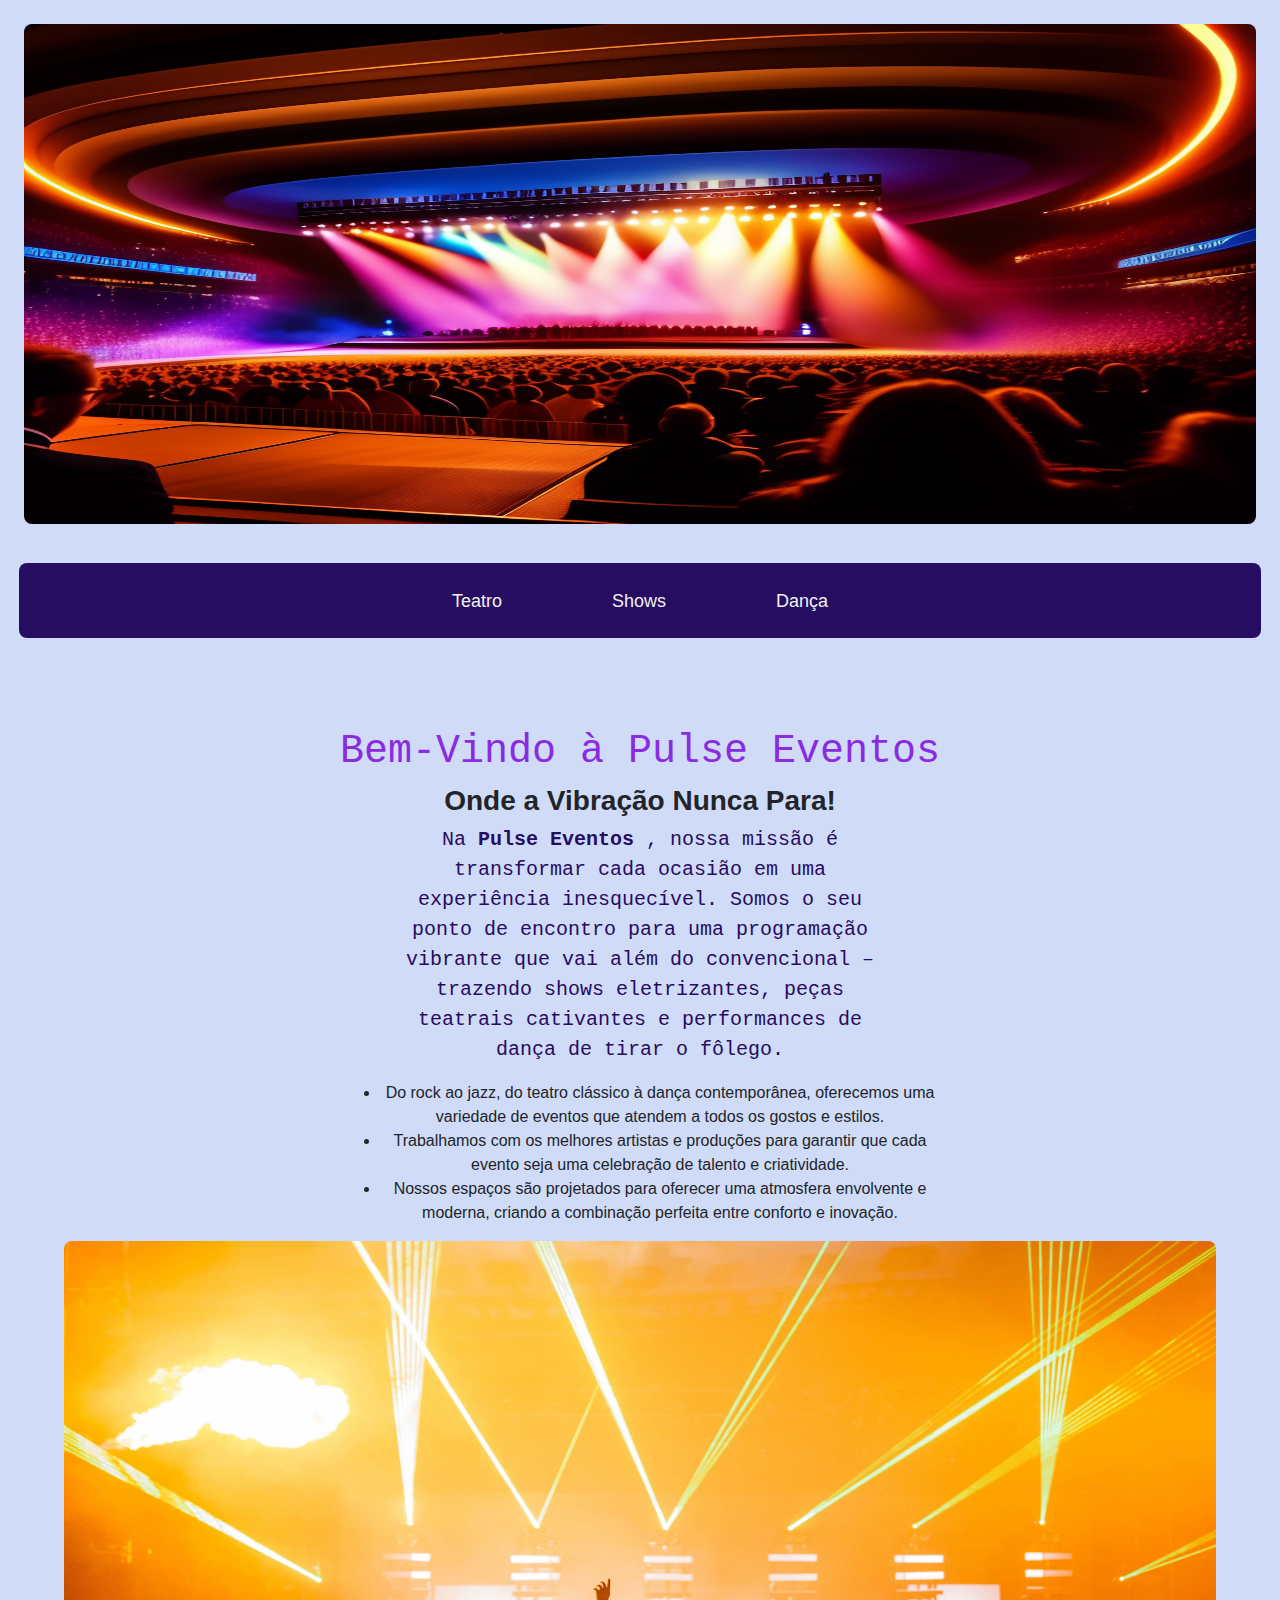
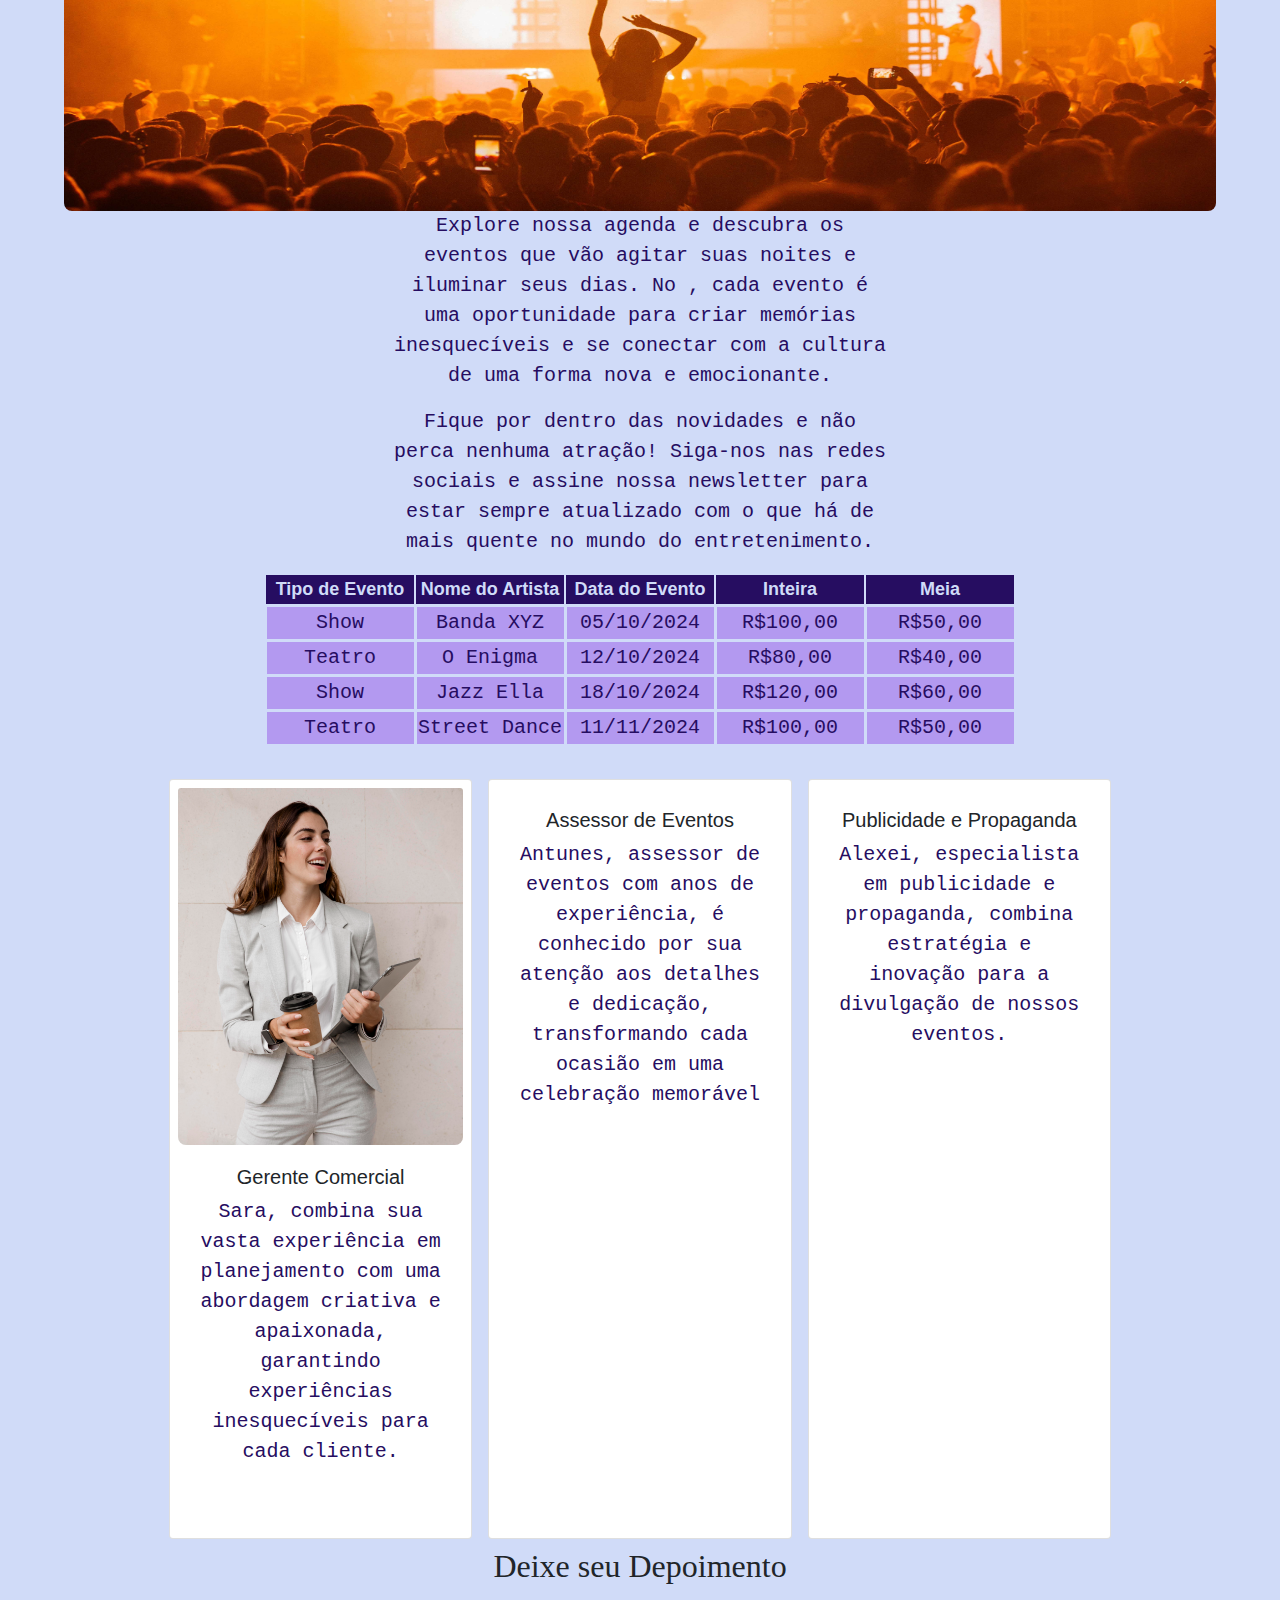
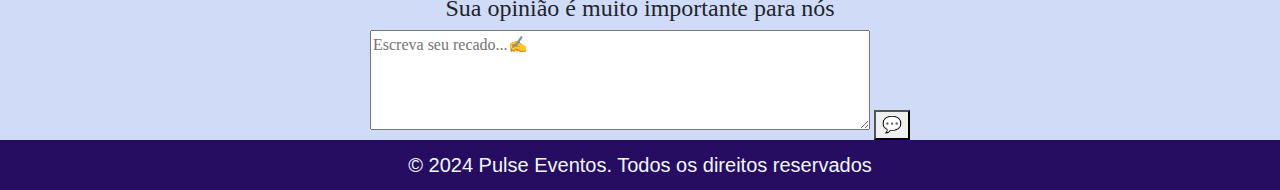
==== index.html @ 7c9b4dc9 "Add files via upload" ====
<!DOCTYPE html>
<html lang="pt-br">
<head>
    <meta charset="UTF-8">
    <meta name="viewport" content="width=device-width, initial-scale=1.0">
    <title>Home Page Pulse Eventos</title>
    <!-- Bootstrap CSS -->
<link rel="stylesheet" href="https://stackpath.bootstrapcdn.com/bootstrap/4.3.1/css/bootstrap.min.css">
   
<link rel="stylesheet" href="style.css"> <!--Link do css-->

<script src="index.js" type="text/JavaScript" defer></script>
    
<!--jQuery -->
<script src="https://code.jquery.com/jquery-3.3.1.slim.min.js"></script>
<!-- Bootstrap JS -->
<script src="https://stackpath.bootstrapcdn.com/bootstrap/4.3.1/js/bootstrap.bundle.min.js"></script>
</head>
<body>
    <div id="telaInicial" class="carousel slide" data-ride="carousel">
        <div class="carousel-inner">
            <div class="carousel-item active">
                <img class="d-block w-100" src="pulseShow.jpg" alt="Imagem 1 da casa de Shows" style="width: 100%; height: 500px;">
            </div>
            <div class="carousel-item">
                <img class="d-block w-100" src="pulseShow2.avif" alt="Imagem 2 da casa de Shows" style="width: 100%; height: 500px;">
            </div>
            <div class="carousel-item">
                <img class="d-block w-100" src="pulseShow3.jpg" alt="Imagem 3 da casa de Shows" style="width: 100%; height: 500px;">
            </div>
            <div class="carousel-item">
                <img class="d-block w-100" src="pulseShow4.jpg" alt="Imagem 4 da casa de Shows" style="width: 100%; height: 500px;">
            </div>
        </div>
    </div>
    <center>
        <menu>
        <a class="menu-itens" href="teatro.html">Teatro</a>
        <a class="menu-itens" href="musica.html">Shows</a>
        <a class="menu-itens" href="danca.html">Dança</a>
        </menu>
    </center>
    <center>
    <h1 id="titulo1" style="color: blueviolet;">Bem-Vindo à Pulse Eventos</h1>
    <h3><strong>Onde a Vibração Nunca Para!</strong></h3>
    <p style="width: 500px;"> Na <strong>Pulse Eventos</strong> , nossa missão é transformar cada ocasião em uma experiência inesquecível. Somos o seu ponto de encontro para uma programação vibrante que vai além do convencional – trazendo shows eletrizantes, peças teatrais cativantes e performances de dança de tirar o fôlego.</p>
    <ul style="width: 600px;">
        <li>Do rock ao jazz, do teatro clássico à dança contemporânea, oferecemos uma variedade de eventos que atendem a todos os gostos e estilos.</li>
        <li>Trabalhamos com os melhores artistas e produções para garantir que cada evento seja uma celebração de talento e criatividade.</li>
        <li>Nossos espaços são projetados para oferecer uma atmosfera envolvente e moderna, criando a combinação perfeita entre conforto e inovação.</li>
    </ul>
    <img src="casadeshow.jpg" alt="Imagem da casa de eventos" style="width: 90%; height: 570px;">
    <p style="width: 500px;">Explore nossa agenda e descubra os eventos que vão agitar suas noites e iluminar seus dias. No , cada evento é uma oportunidade para criar memórias inesquecíveis e se conectar com a cultura de uma forma nova e emocionante.</p>
    <p style="width: 500px;">Fique por dentro das novidades e não perca nenhuma atração! Siga-nos nas redes sociais e assine nossa newsletter para estar sempre atualizado com o que há de mais quente no mundo do entretenimento.</p>
    <!--Criando uma tabela de próx. eventos-->
    <table>
        <thead><!--Cabeçalho-->
            <tr><!--1ª linha-->
                <th>Tipo de Evento</th><!--1ªcol-->
                <th>Nome do Artista</th><!--2ªcol-->
                <th>Data do Evento</th><!--3ªcol-->
                <th>Inteira</th><!--4ªcol-->
                <th>Meia</th><!--5ªcol-->
            </tr>
        </thead>
        <tbody><!--Corpo da Tabela-->
            <tr><!--Linha 1-->
                <td>Show</td>
                <td>Banda XYZ</td>
                <td>05/10/2024</td>
                <td>R$100,00</td>
                <td>R$50,00</td>
            </tr>
            <tr><!--Linha 2-->
                <td>Teatro</td>
                <td>O Enigma</td>
                <td>12/10/2024</td>
                <td>R$80,00</td>
                <td>R$40,00</td>
            </tr>
            <tr><!--Linha 3-->
                <td>Show</td>
                <td>Jazz Ella</td>
                <td>18/10/2024</td>
                <td>R$120,00</td>
                <td>R$60,00</td>
            </tr>
            <tr><!--Linha 4-->
                <td>Teatro</td>
                <td>Street Dance</td>
                <td>11/11/2024</td>
                <td>R$100,00</td>
                <td>R$50,00</td>
            </tr>
        </tbody>
    </table>
    <br>
<div class="carrosselCard">
    <div class="card" style="width: 24%;">
        <img class="card-img-top" src="gerenteComercial.jpg" alt="">
        <div class="card-body">
        <h5>Gerente Comercial</h5>
        <p>Sara, combina sua vasta experiência em planejamento com uma abordagem criativa e apaixonada, garantindo experiências inesquecíveis para cada cliente.</p>
        </div>
    </div>
    <div class="card" style="width: 24%;">
        <img class="card-img-top" src="acessorEventos.jpg" alt="">
        <div class="card-body">
        <h5>Assessor de Eventos</h5>
        <p>Antunes, assessor de eventos com anos de experiência, é conhecido por sua atenção aos detalhes e dedicação, transformando cada ocasião em uma celebração memorável</p>
        </div>
    </div>
    <div class="card" style="width: 24%;">
        <img class="card-img-top" src="publicidadePropaganda.jpg" alt="">
        <div class="card-body">
        <h5>Publicidade e Propaganda</h5>
        <p>Alexei, especialista em publicidade e propaganda, combina estratégia e inovação para a divulgação de nossos eventos.</p>
        </div>
    </div>
</div>
    <section>
        <h2>Deixe seu Depoimento</h2>
        <h4>Sua opinião é muito importante para nós</h4>
        <textarea style="width: 500px; height: 100px;" placeholder="Escreva seu recado...✍️"></textarea>
        <button>💬</button>
    </section>
    </center>
    <footer>
        <h5>&copy; 2024 Pulse Eventos. Todos os direitos reservados</h5>
      </footer>
</body>
</html>
---- style.css ----
body{
    background-color: #d0dbf8;
}
div{
    border-radius: 8px;
    padding: 8px;
}
#telaInicial{
    margin-bottom: 0;
}
.fixed{
    position: fixed;
    top: 0px;
    left: 0;
    right: 0;
    box-shadow: 0 4px 6px rgba(0, 0, 0, 0.1);
}
menu{
    background-color: #260D61;
    padding: 10px;
    text-align: center;
    display: flex;
    justify-content: center;
    gap: 60px;
    height: 75px;
    width: 97%;
    position: relative;
    z-index: 1000;
    border-radius: 8px;
    margin: 15px;
}
.menu-itens{
    color: #f1f1f1;
    text-decoration: none;
    padding: 15px 25px;
    font-size: 18px;
    display: inline-block;
}
.menu-itens:hover{
    background-color: #d0dbf8;
    color: #260D61;
    width: 220px;
    padding: 15px 25px;
    border-radius: 8px;
    text-decoration: none;
}
#titulo1{
    margin-top: 7%;
}
.caixa1{
    padding: 15px;
    background-color: #abbff5;
    margin: 30px;
    display: flex;
    align-items: center;
    justify-content: center;
    gap: 1rem;
}
.carrosselCard{
    display: flex;
    justify-content: center;
    align-items: center;
    gap: 1rem;
}
h1{
    font-family: Cambria, 'Courier New', Courier, monospace;
    color: #260D61;
    font-size: 40px;
}
h6{
    font-family: Cambria, 'Courier New', Courier, monospace;
    color: #35157e;
    font-size: 22px;
}
p,td{
    font-family: Cambria, 'Courier New', Courier, monospace;
    color: #260d61;
    font-size: 20px;
}
tr{
    font-size: 18px;
    gap: 1rem;
}
img,video{
    border-radius: 8px;
}
.card{
    height: 760px;
}
footer{
    background-color: #260D61;
    height: 50px;
    color: aliceblue;
    justify-items: center;
    padding-top: 1%;
    margin-bottom: 0%;
}
section{
    /*Estilizando a fonte do texto que está dentro da section*/
    font-family: Cambria, Cochin, Georgia, Times, 'Times New Roman', serif;
}
/*O design abaixo refere-se à estilização da tabela, porém devido as estilizações de seus elementos thead e tbody ela acabou ficando obsoleta, não aparece na página(neste caso em específico)*/
table{
    border: 1px solid;/*Cria uma borda de 1px de altura e dashed é a borda do tipo pontilhada(neste caso, solid é a borda normal)*/
    border-color: #260D61;/*Aplica cor à borda*/
}
thead{/*Estilização do cabeçalho- 1ª linha da tabela*/
    background-color: #260D61;
    color: #d0dbf8;/*Cor do texto*/
    height: 15px;/*Altura da 1ª linha*/
}
th{/*Estiliza cada célula do cabeçalho*/
    width: 150px;/*Largura da célula*/
    text-align: center;/*Alinha os textos*/
    border: 2px solid;/*Define a borda(aqui, largura do traço e depois estilo)*/
    border-color: #d0dbf8;/*Define a cor da borda*/
}
tbody{/*Estiliza o corpo da tabela- todas as linhas exceto a primeira*/
    background-color: #b399f0;/*Cor de fundo*/
}
td{/*Estiliza cada célula do corpo da tabela*/
    text-align: center;
    border: #d0dbf8 solid;
}
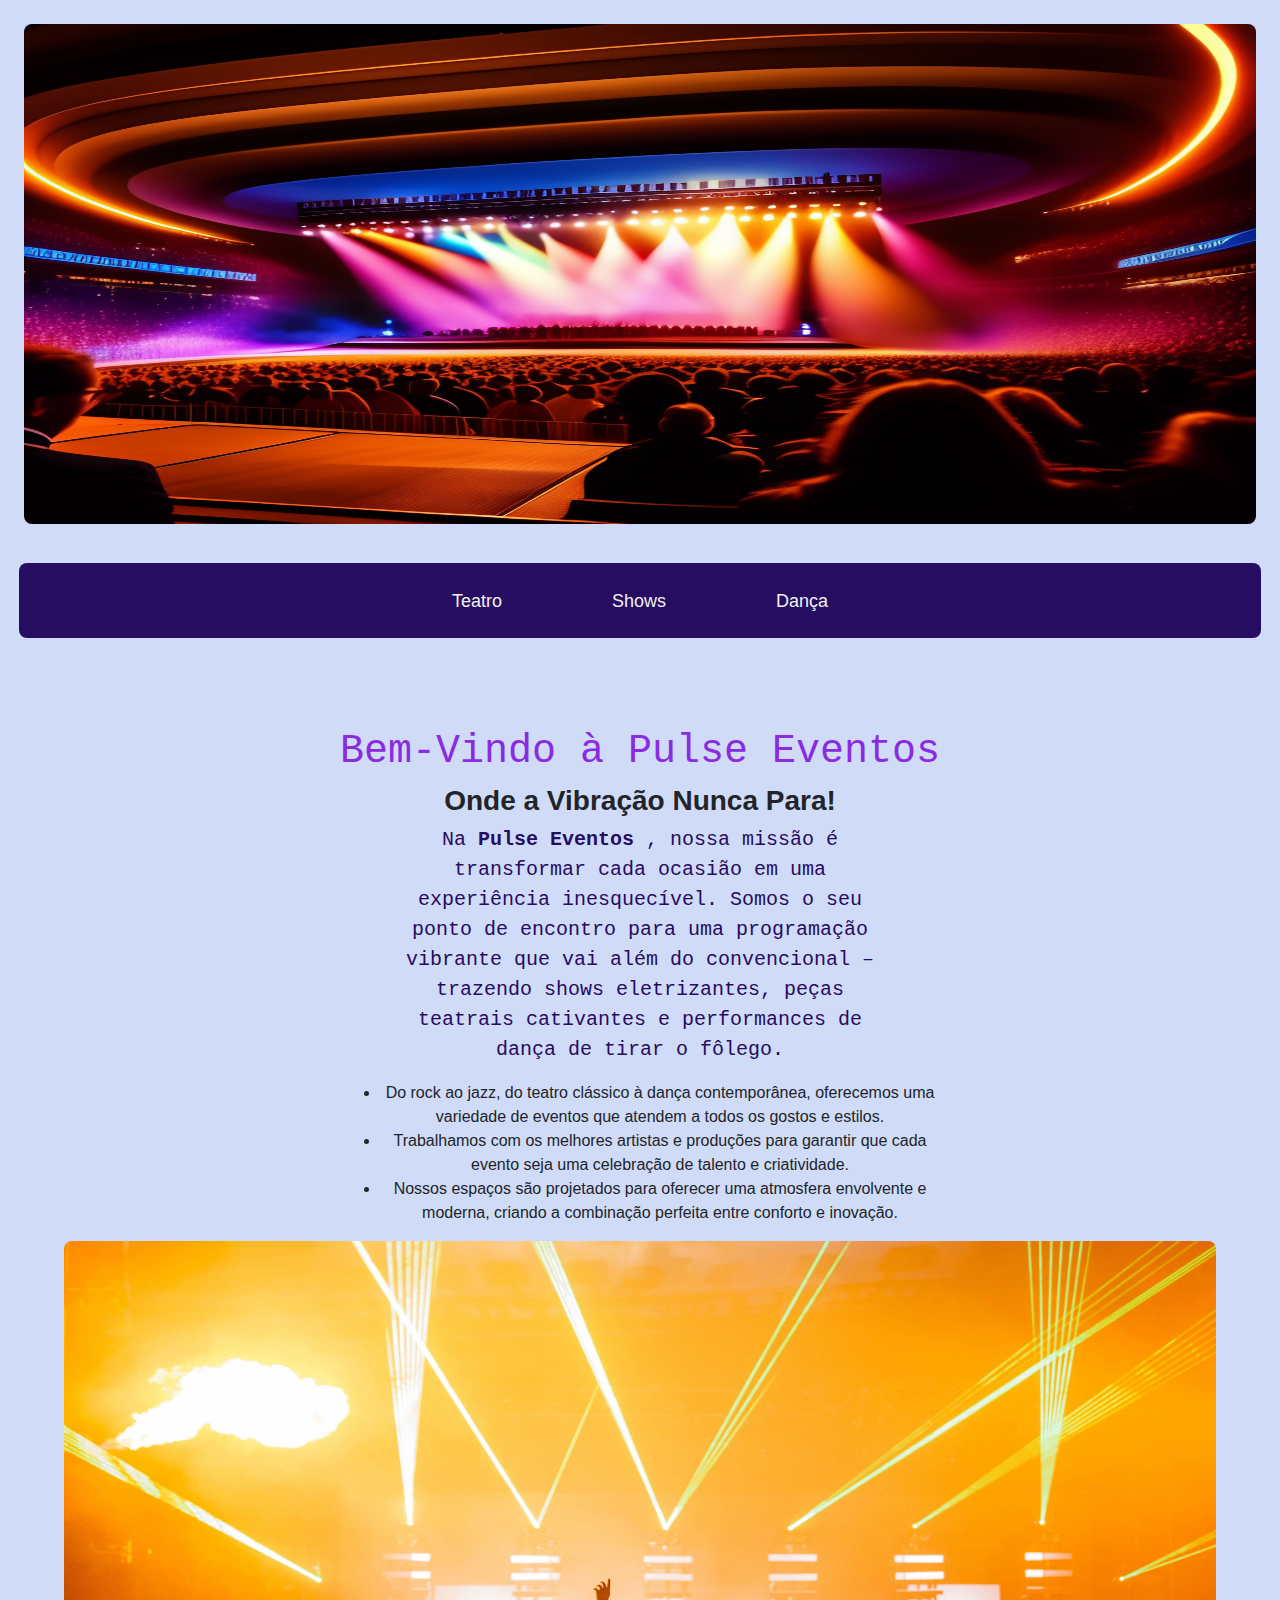
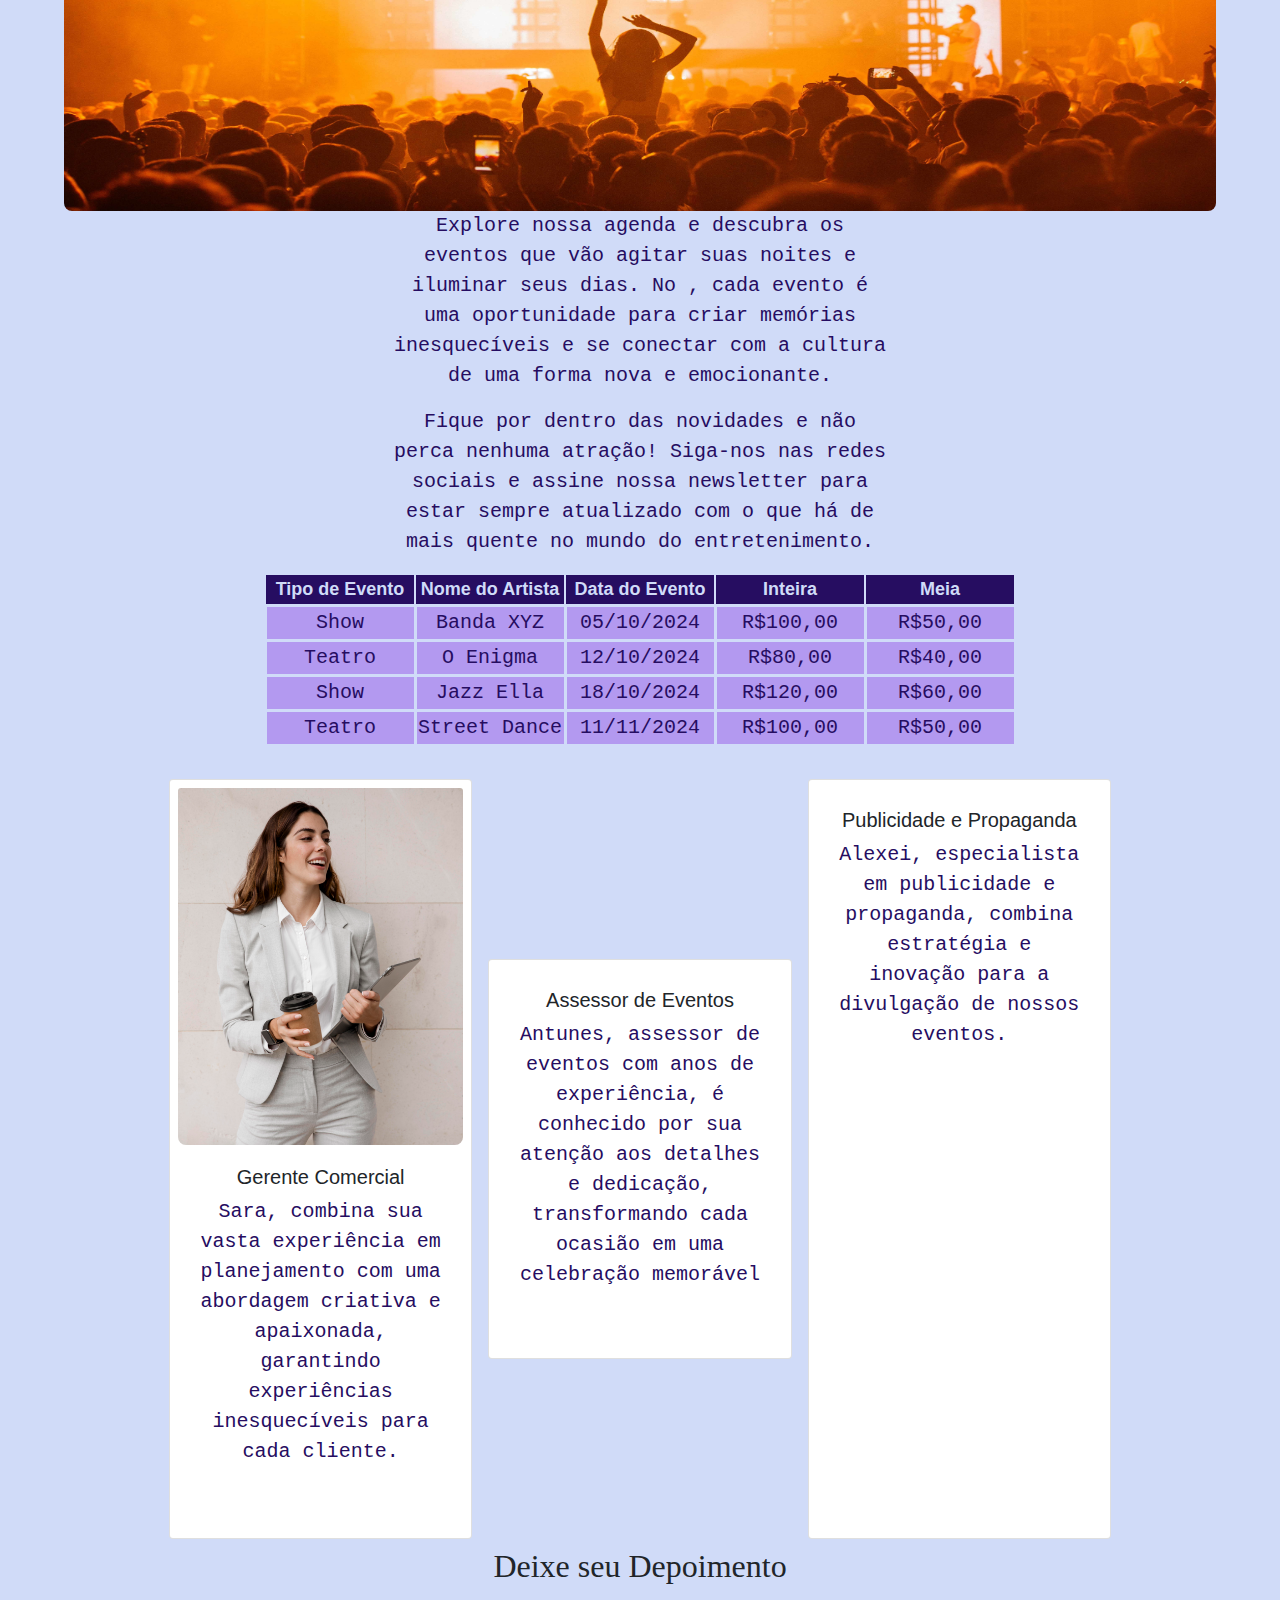
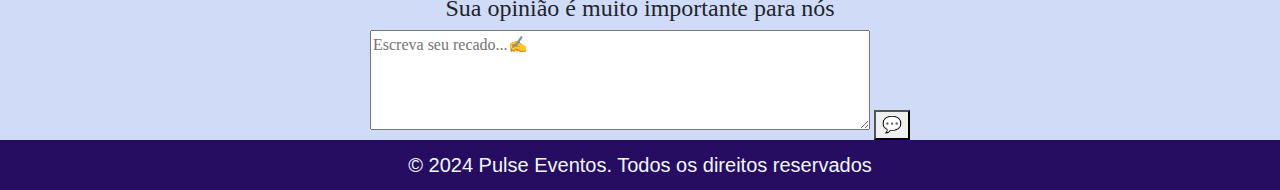
==== commit eb59fb7e: "Update index.html" ====
--- a/index.html
+++ b/index.html
@@ -103,7 +103,7 @@
         <p>Sara, combina sua vasta experiência em planejamento com uma abordagem criativa e apaixonada, garantindo experiências inesquecíveis para cada cliente.</p>
         </div>
     </div>
-    <div class="card" style="width: 24%;">
+    <div class="card" style="width: 24%; height:400px;">
         <img class="card-img-top" src="acessorEventos.jpg" alt="">
         <div class="card-body">
         <h5>Assessor de Eventos</h5>
@@ -129,4 +129,4 @@
         <h5>&copy; 2024 Pulse Eventos. Todos os direitos reservados</h5>
       </footer>
 </body>
-</html>+</html>
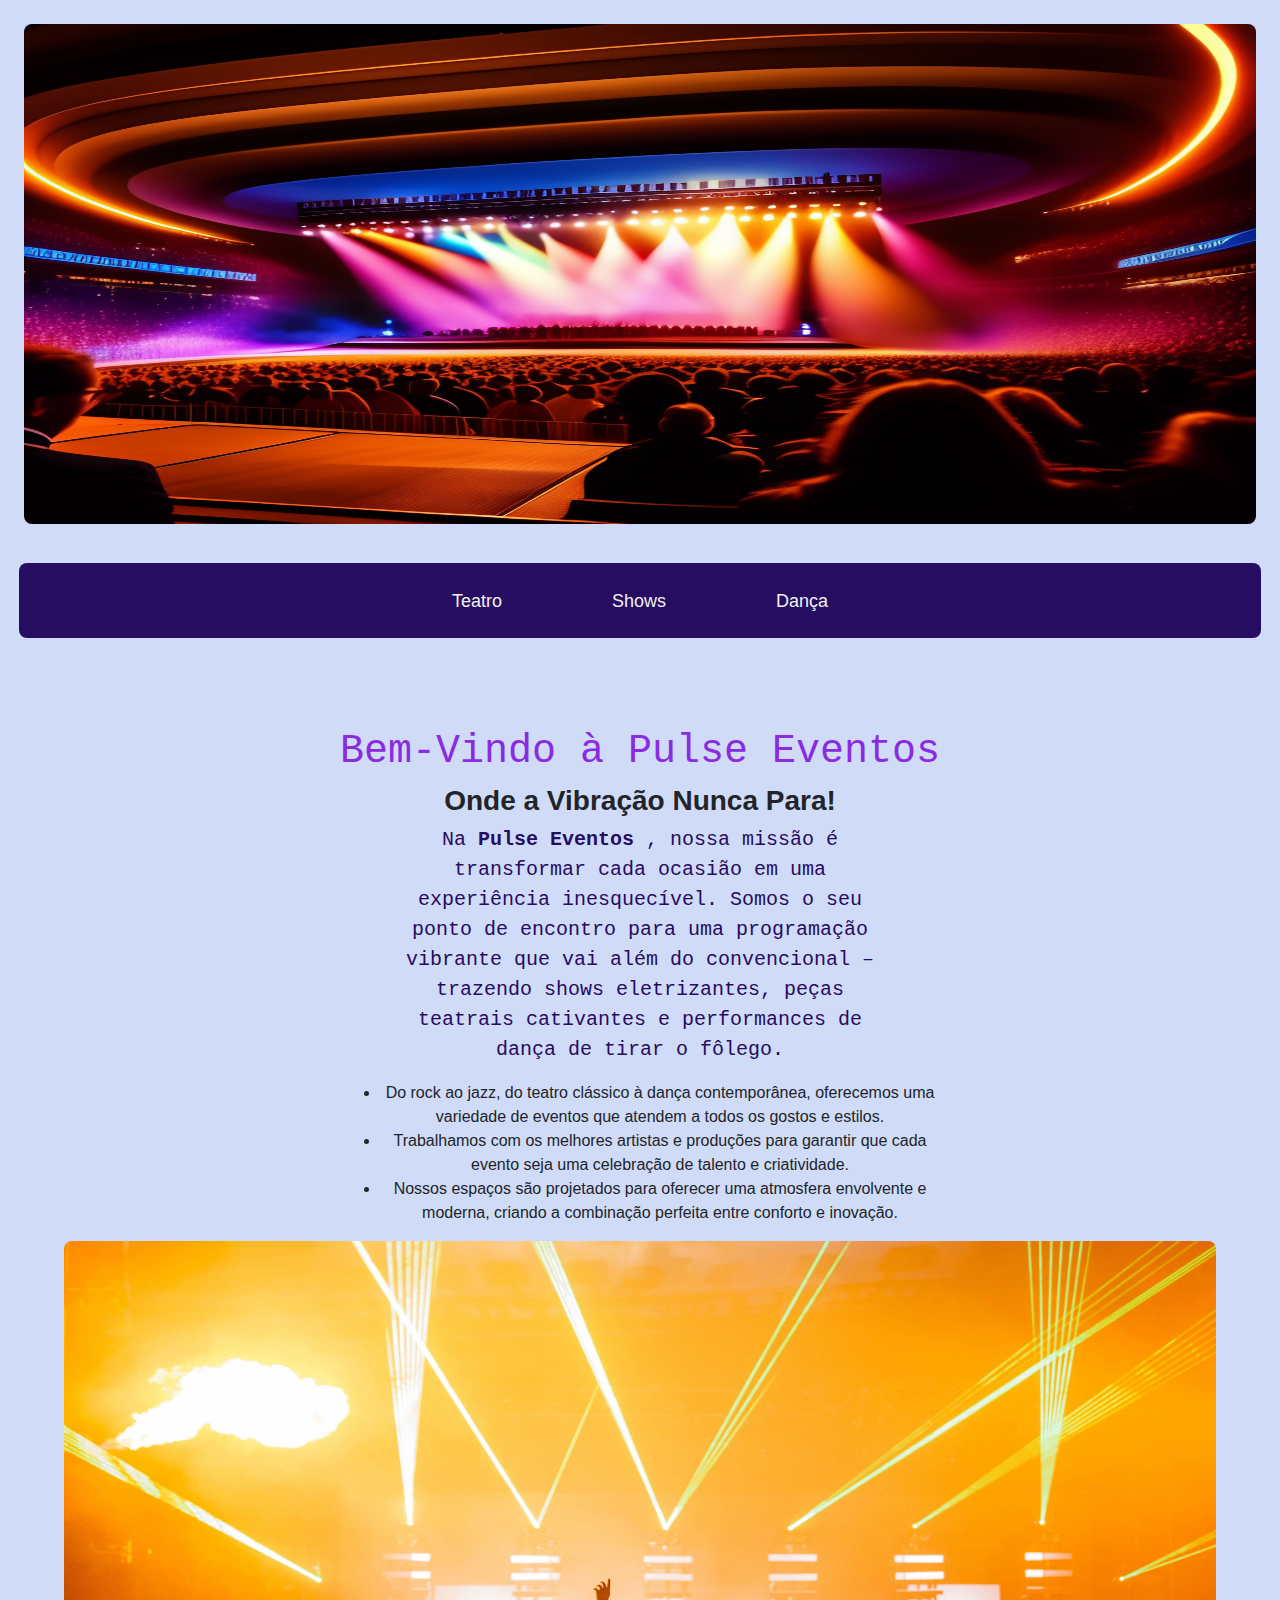
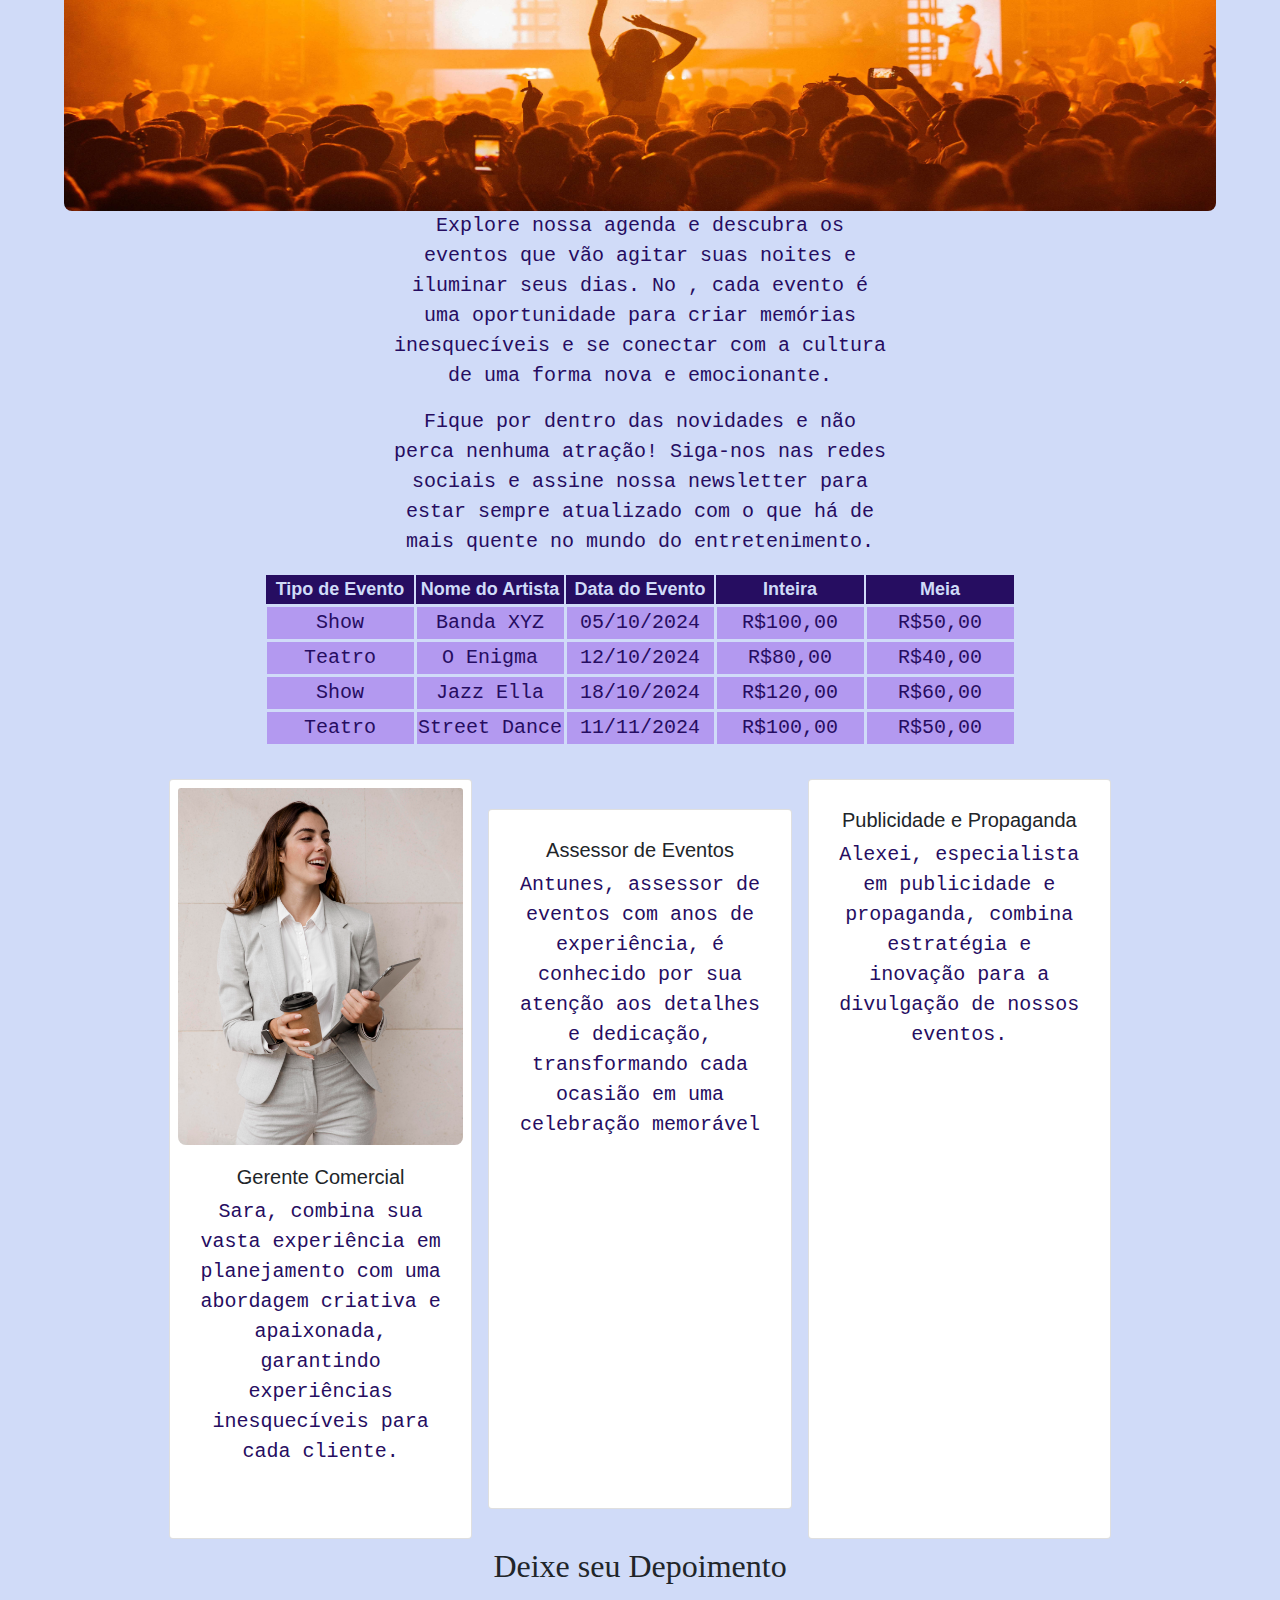
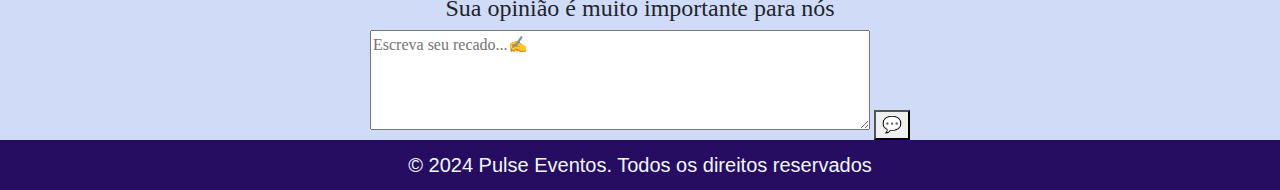
==== commit 42ae6502: "Update index.html" ====
--- a/index.html
+++ b/index.html
@@ -103,7 +103,7 @@
         <p>Sara, combina sua vasta experiência em planejamento com uma abordagem criativa e apaixonada, garantindo experiências inesquecíveis para cada cliente.</p>
         </div>
     </div>
-    <div class="card" style="width: 24%; height:400px;">
+    <div class="card" style="width: 24%; height:700px;">
         <img class="card-img-top" src="acessorEventos.jpg" alt="">
         <div class="card-body">
         <h5>Assessor de Eventos</h5>
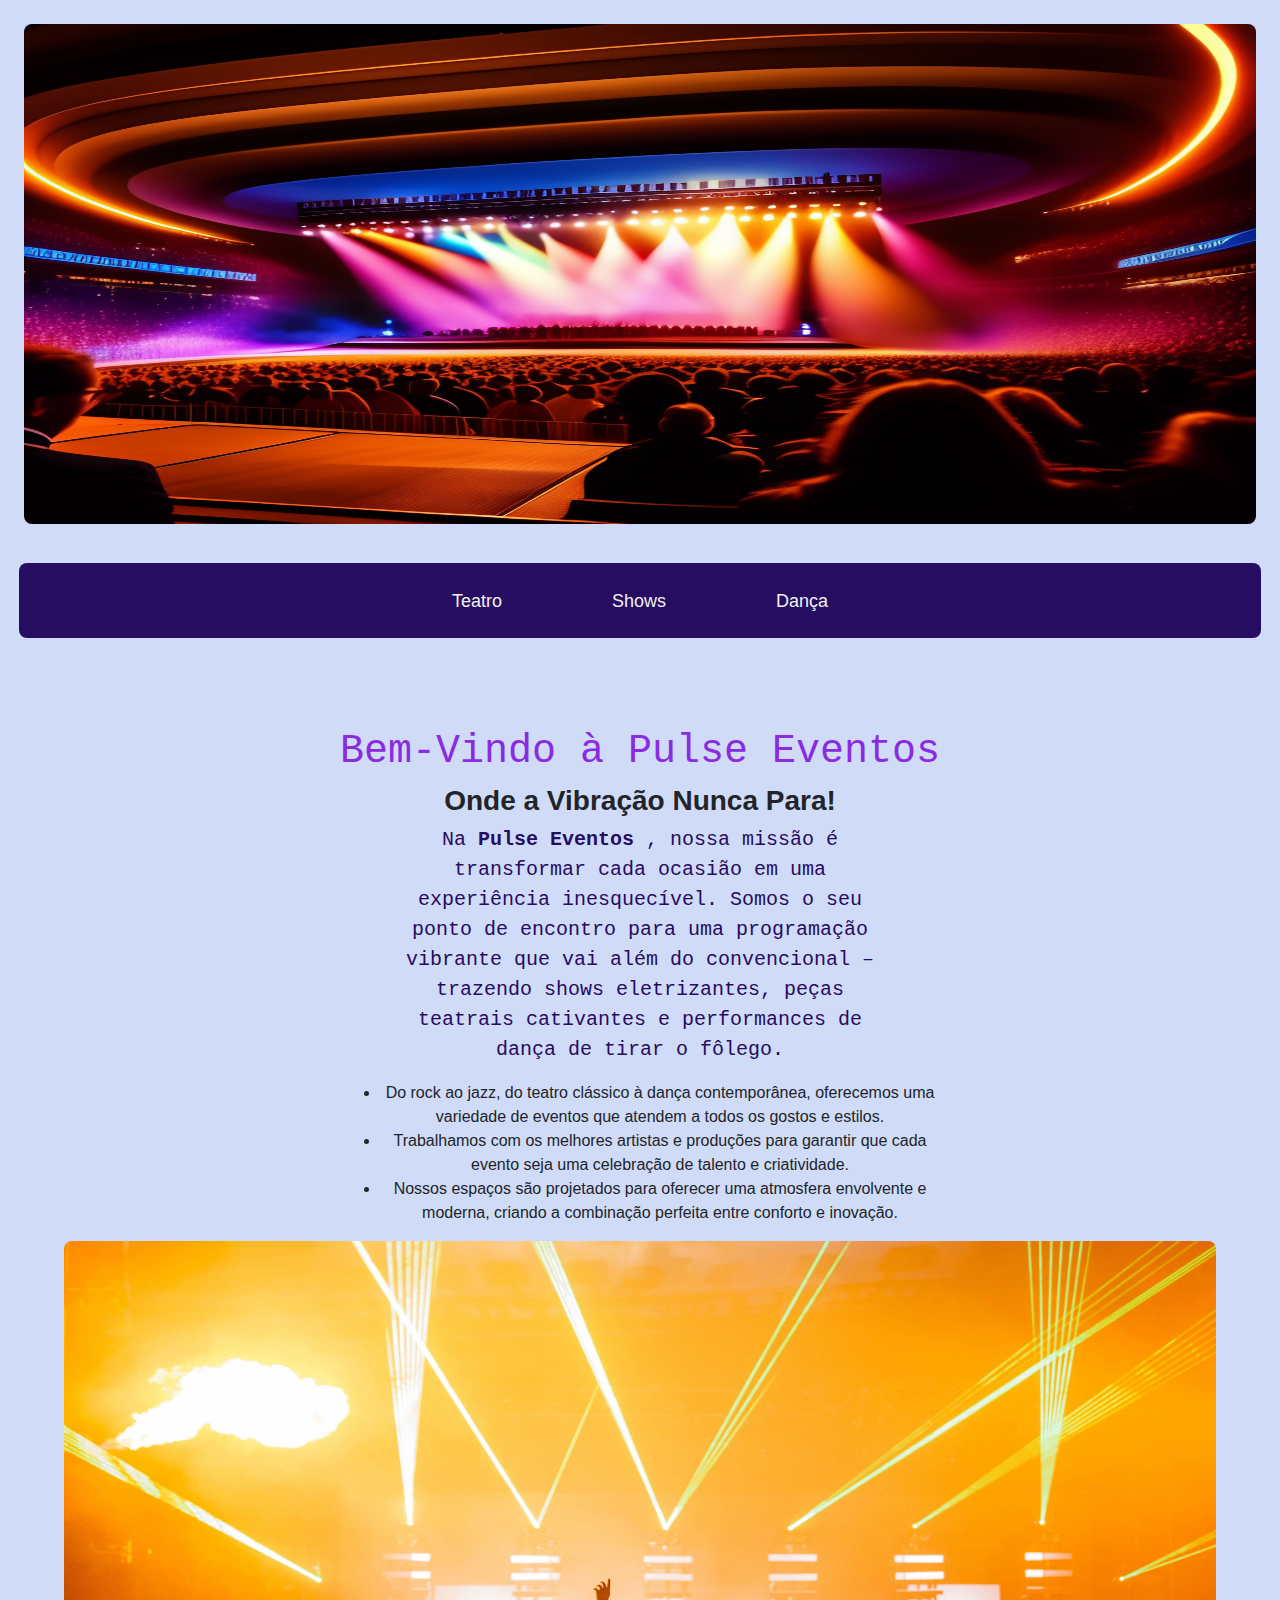
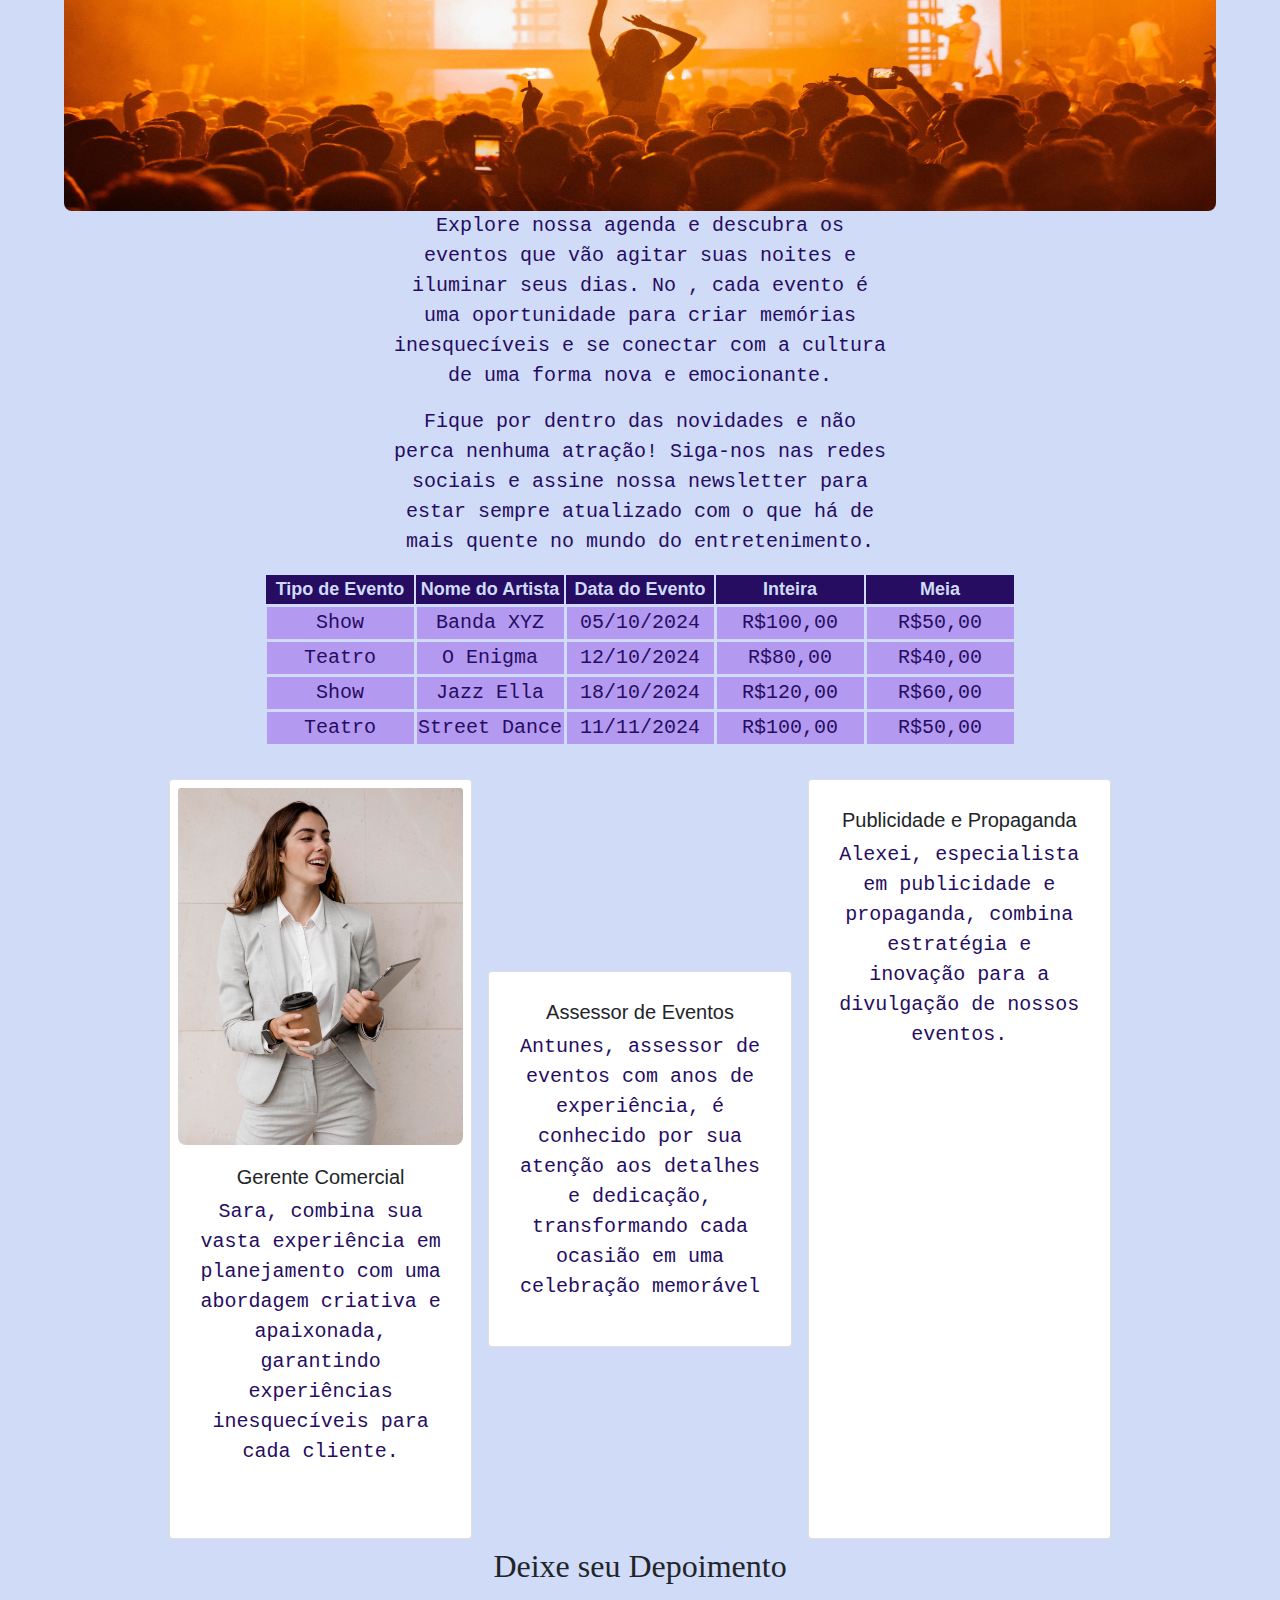
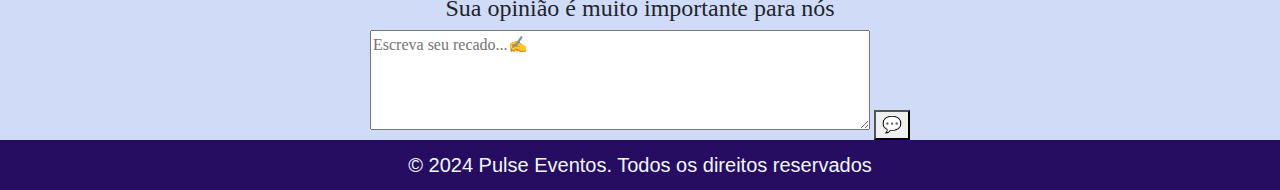
==== commit 8901d197: "Update index.html" ====
--- a/index.html
+++ b/index.html
@@ -103,7 +103,7 @@
         <p>Sara, combina sua vasta experiência em planejamento com uma abordagem criativa e apaixonada, garantindo experiências inesquecíveis para cada cliente.</p>
         </div>
     </div>
-    <div class="card" style="width: 24%; height:700px;">
+    <div class="card" style="width: 24%; height:80%;">
         <img class="card-img-top" src="acessorEventos.jpg" alt="">
         <div class="card-body">
         <h5>Assessor de Eventos</h5>
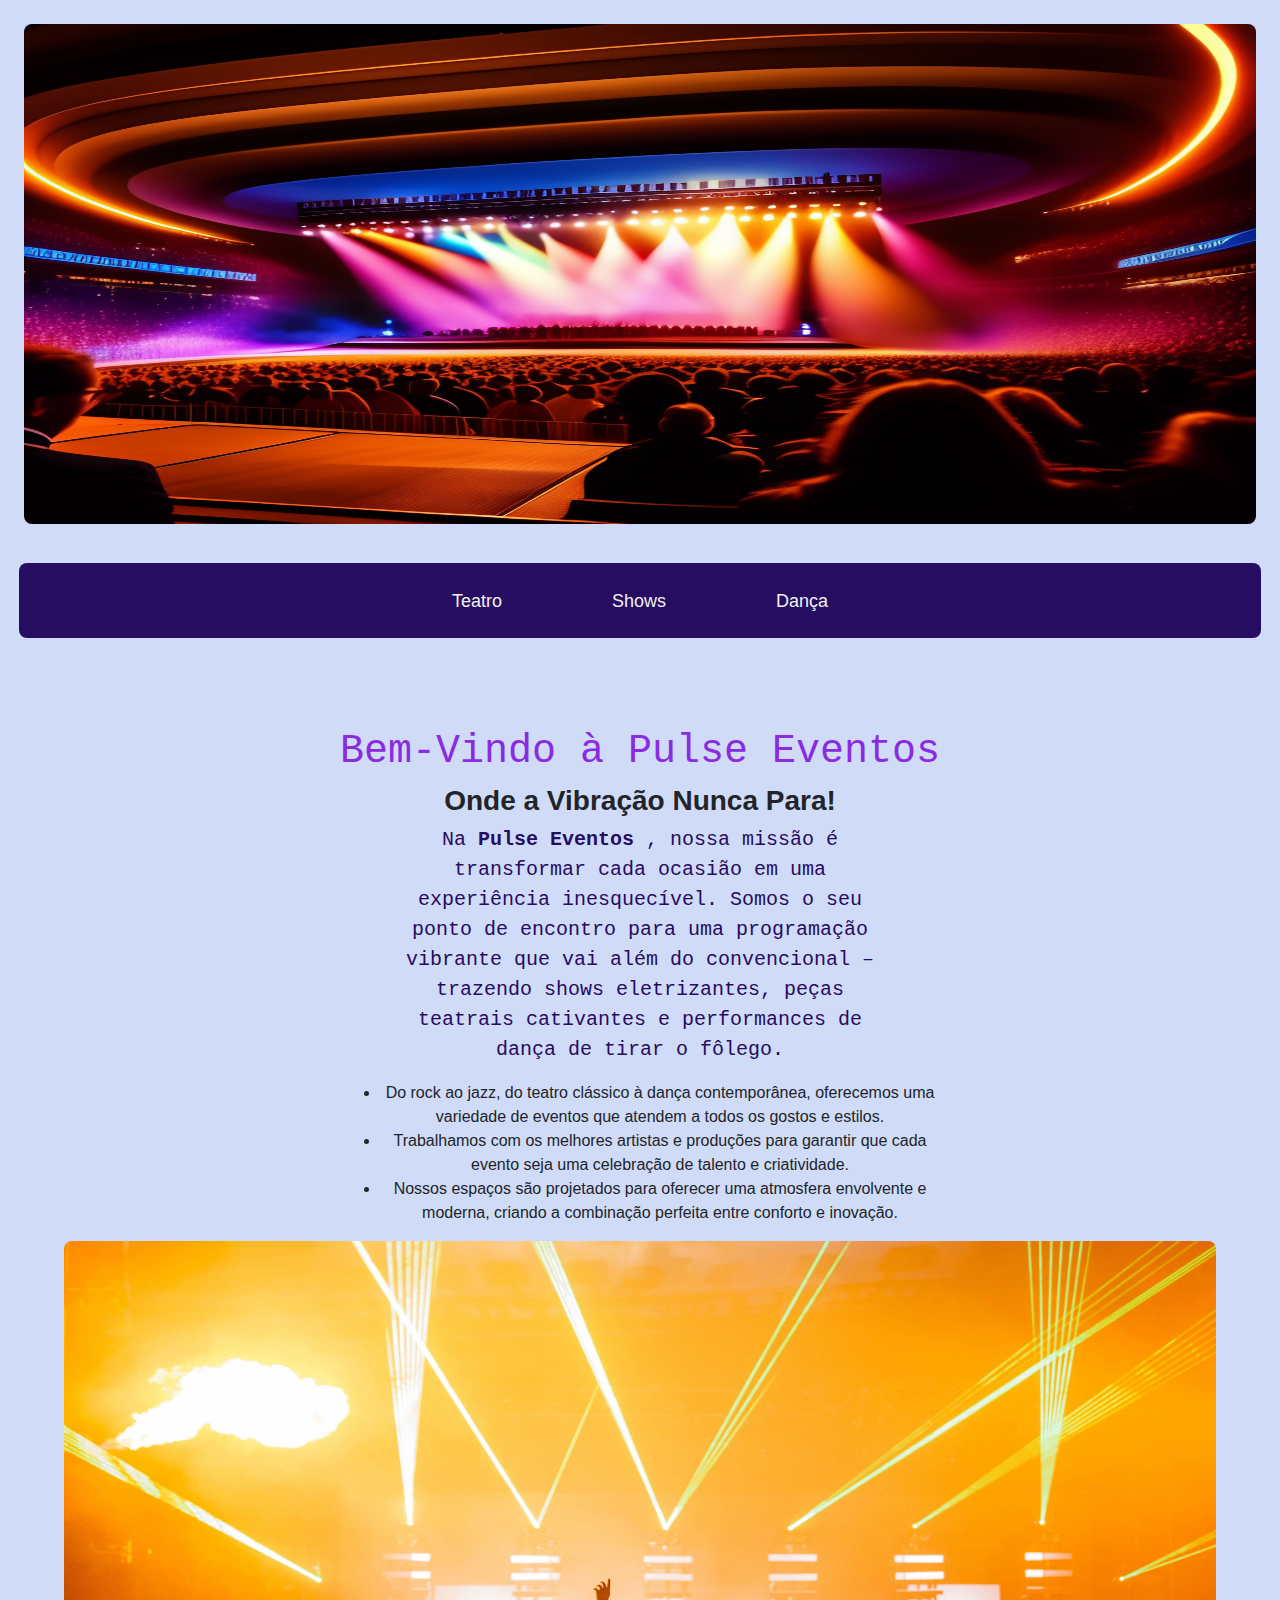
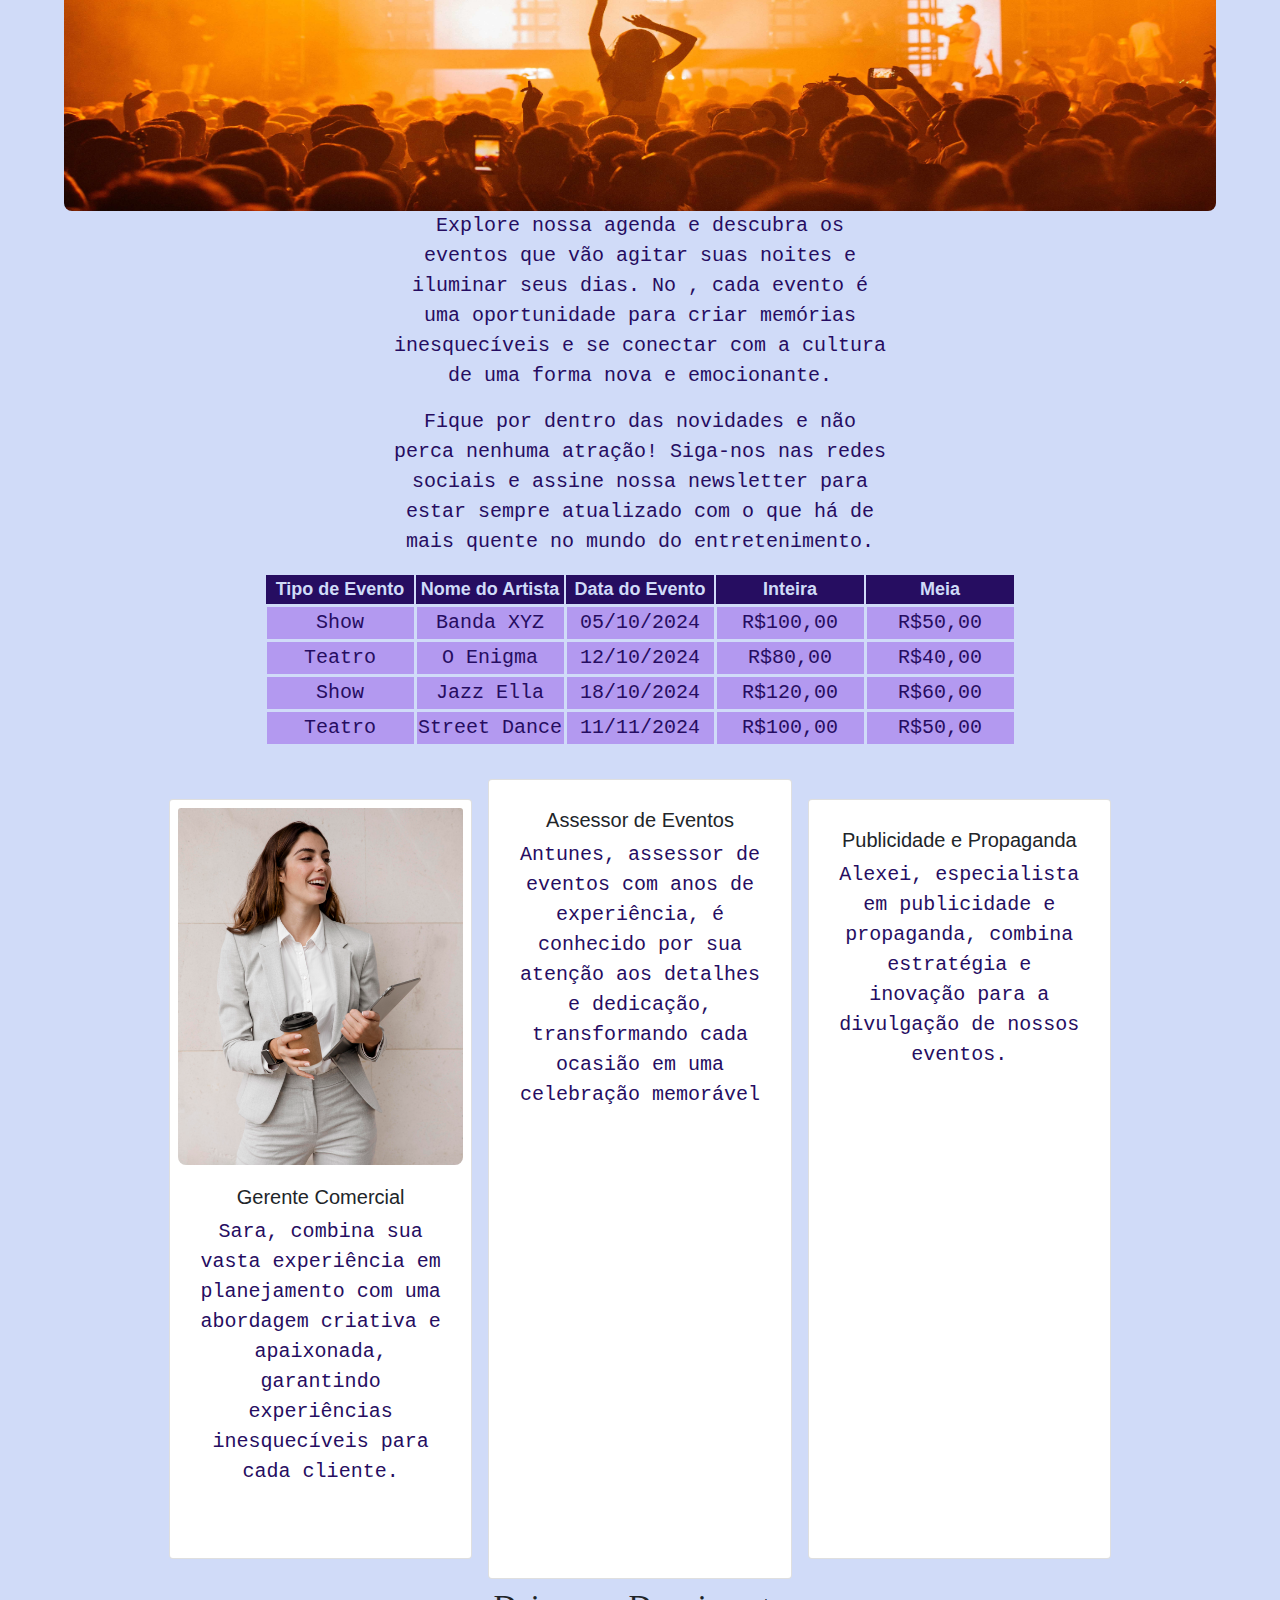
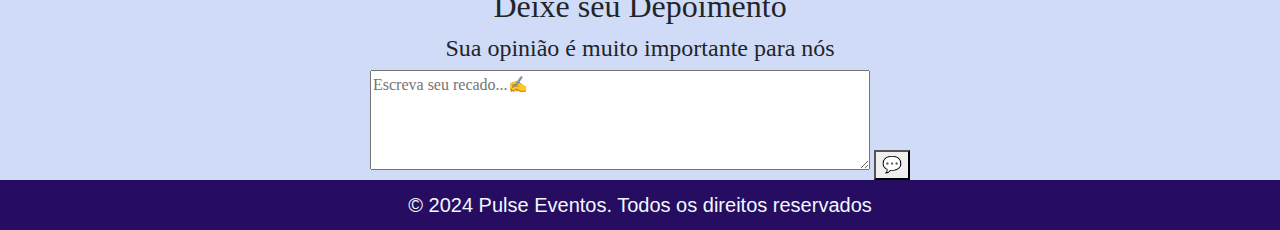
==== commit f27899b2: "Update index.html" ====
--- a/index.html
+++ b/index.html
@@ -103,7 +103,7 @@
         <p>Sara, combina sua vasta experiência em planejamento com uma abordagem criativa e apaixonada, garantindo experiências inesquecíveis para cada cliente.</p>
         </div>
     </div>
-    <div class="card" style="width: 24%; height:80%;">
+    <div class="card" style="width: 24%; height:800px;">
         <img class="card-img-top" src="acessorEventos.jpg" alt="">
         <div class="card-body">
         <h5>Assessor de Eventos</h5>
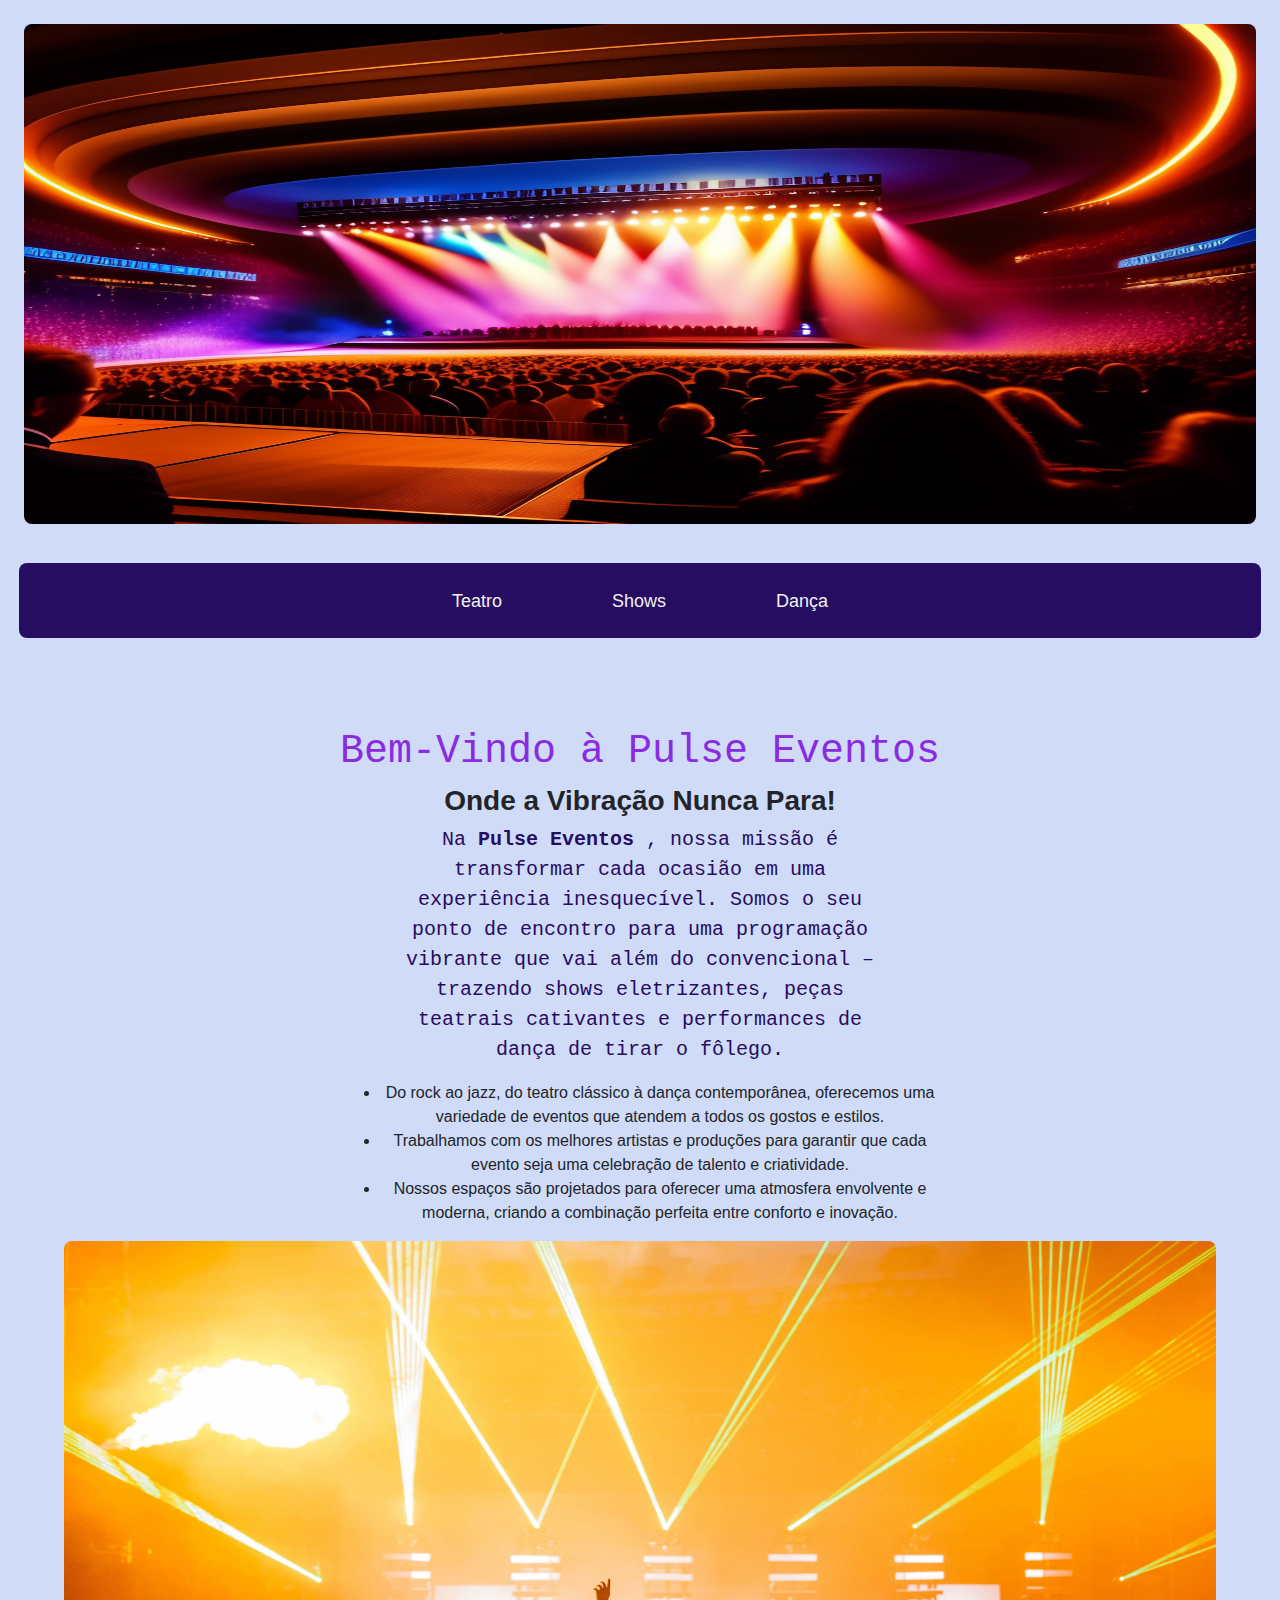
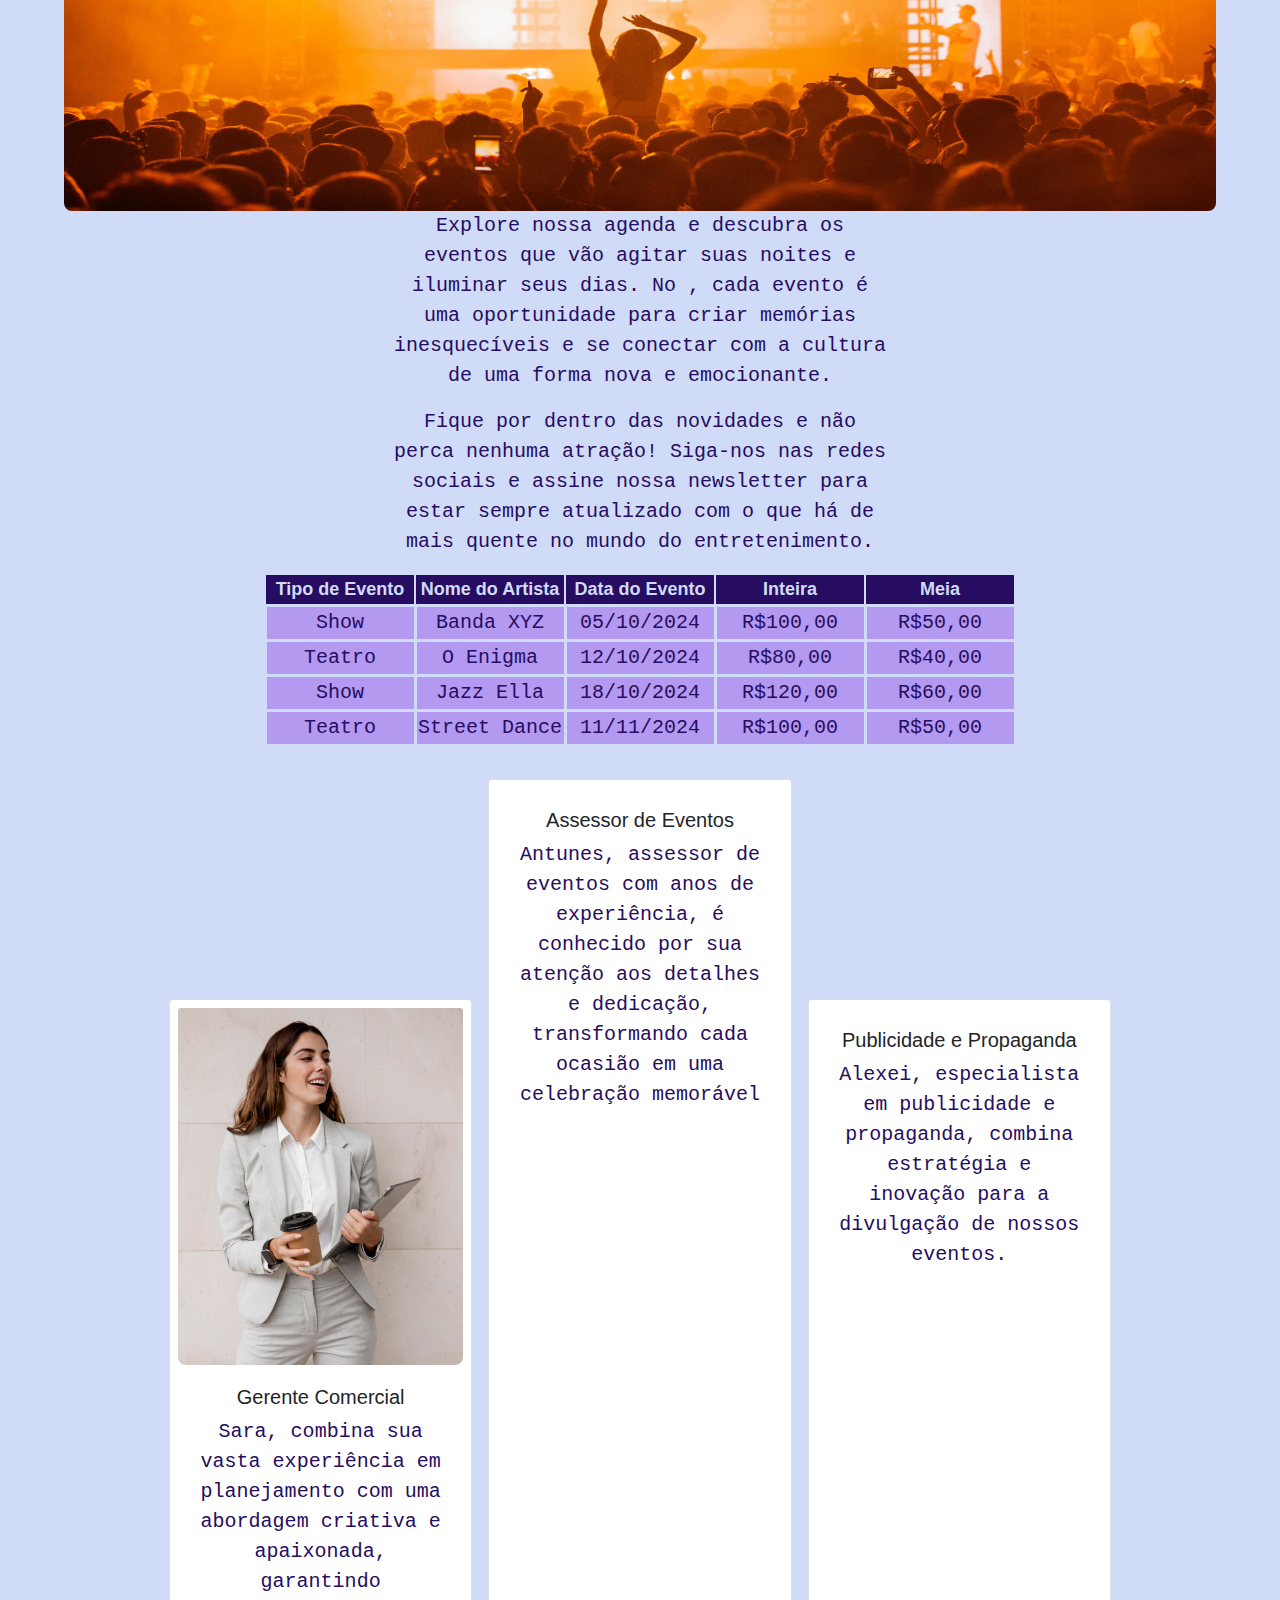
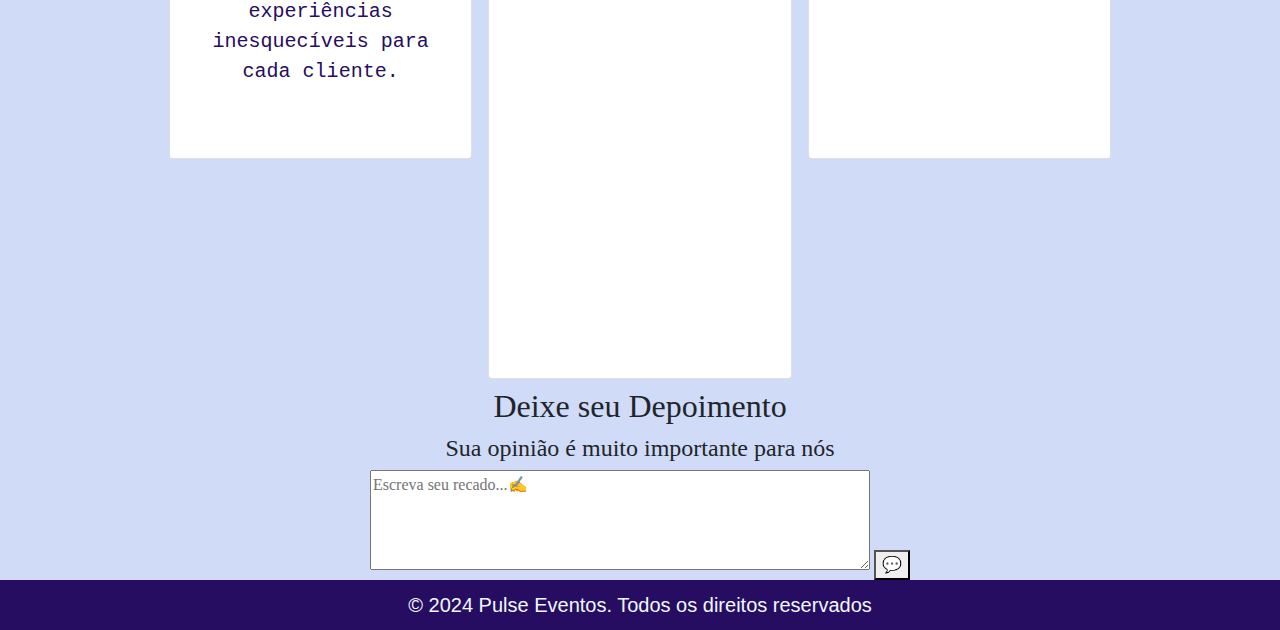
==== commit 2f66866d: "Update index.html" ====
--- a/index.html
+++ b/index.html
@@ -103,7 +103,7 @@
         <p>Sara, combina sua vasta experiência em planejamento com uma abordagem criativa e apaixonada, garantindo experiências inesquecíveis para cada cliente.</p>
         </div>
     </div>
-    <div class="card" style="width: 24%; height:800px;">
+    <div class="card" style="width: 24%; height:1200px;">
         <img class="card-img-top" src="acessorEventos.jpg" alt="">
         <div class="card-body">
         <h5>Assessor de Eventos</h5>
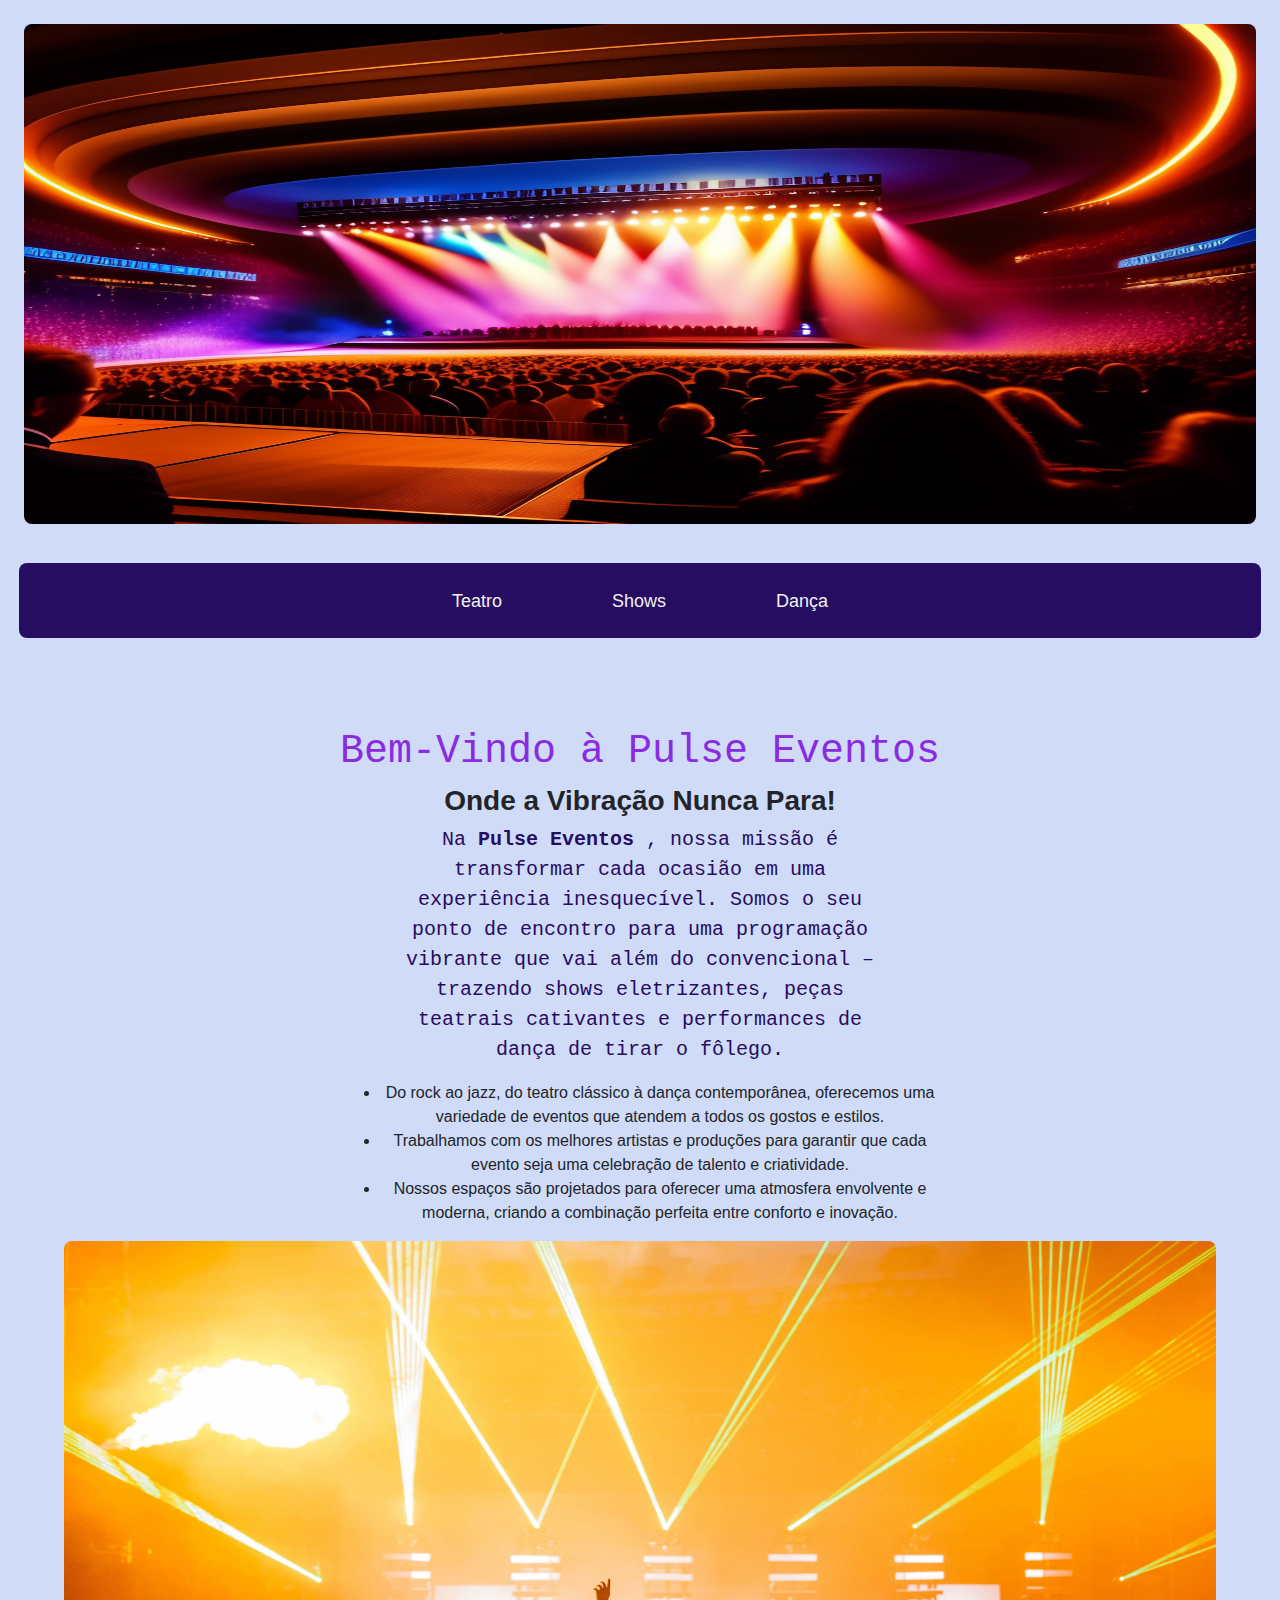
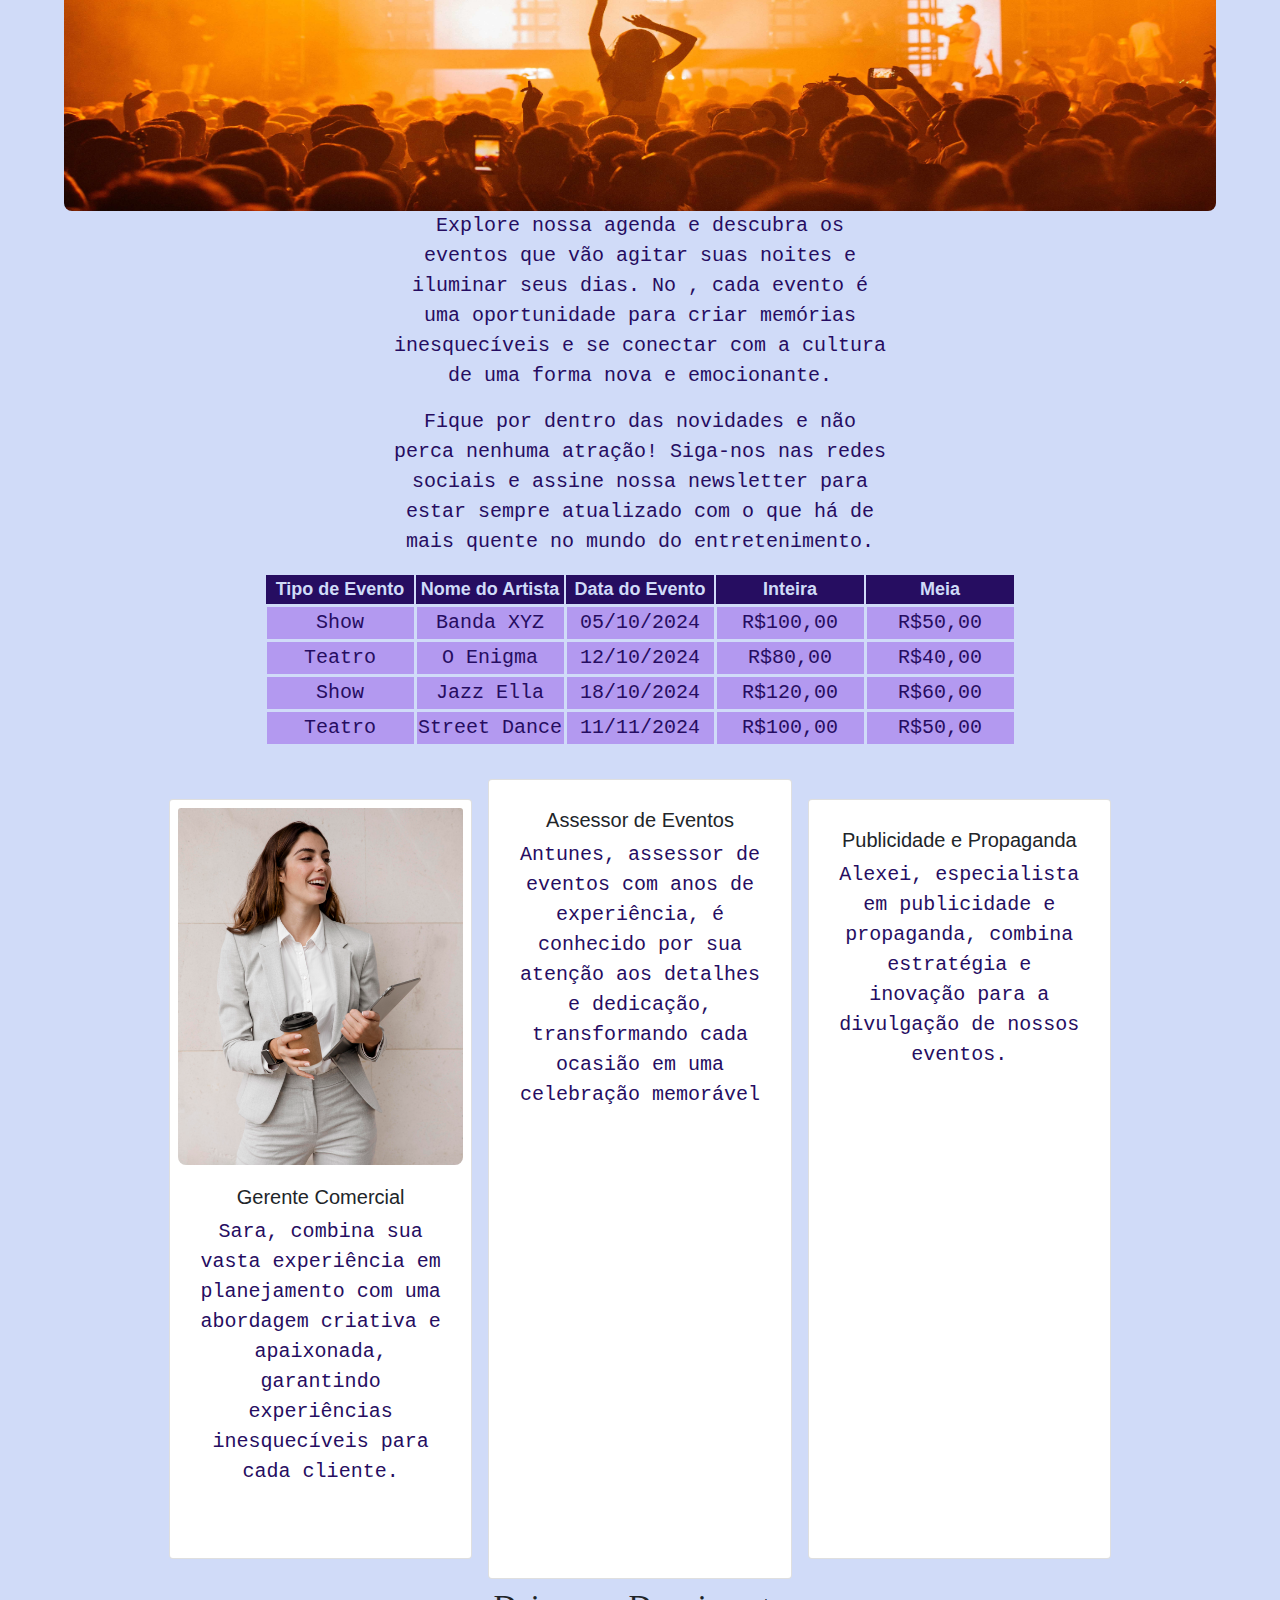
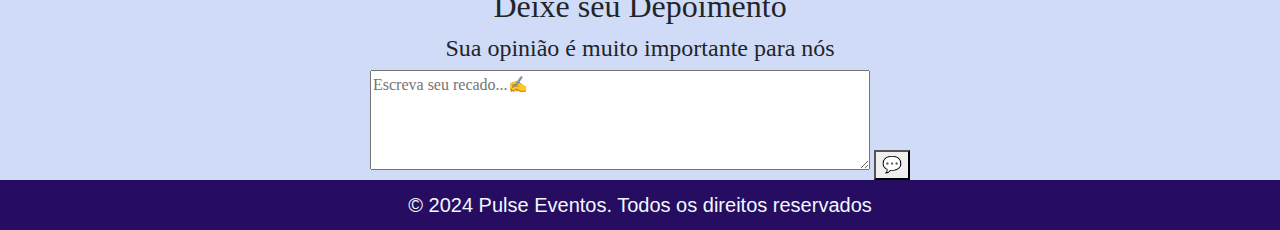
==== commit 4974bd33: "Update index.html" ====
--- a/index.html
+++ b/index.html
@@ -103,7 +103,7 @@
         <p>Sara, combina sua vasta experiência em planejamento com uma abordagem criativa e apaixonada, garantindo experiências inesquecíveis para cada cliente.</p>
         </div>
     </div>
-    <div class="card" style="width: 24%; height:1200px;">
+    <div class="card" style="width: 24%; height:800px;">
         <img class="card-img-top" src="acessorEventos.jpg" alt="">
         <div class="card-body">
         <h5>Assessor de Eventos</h5>
